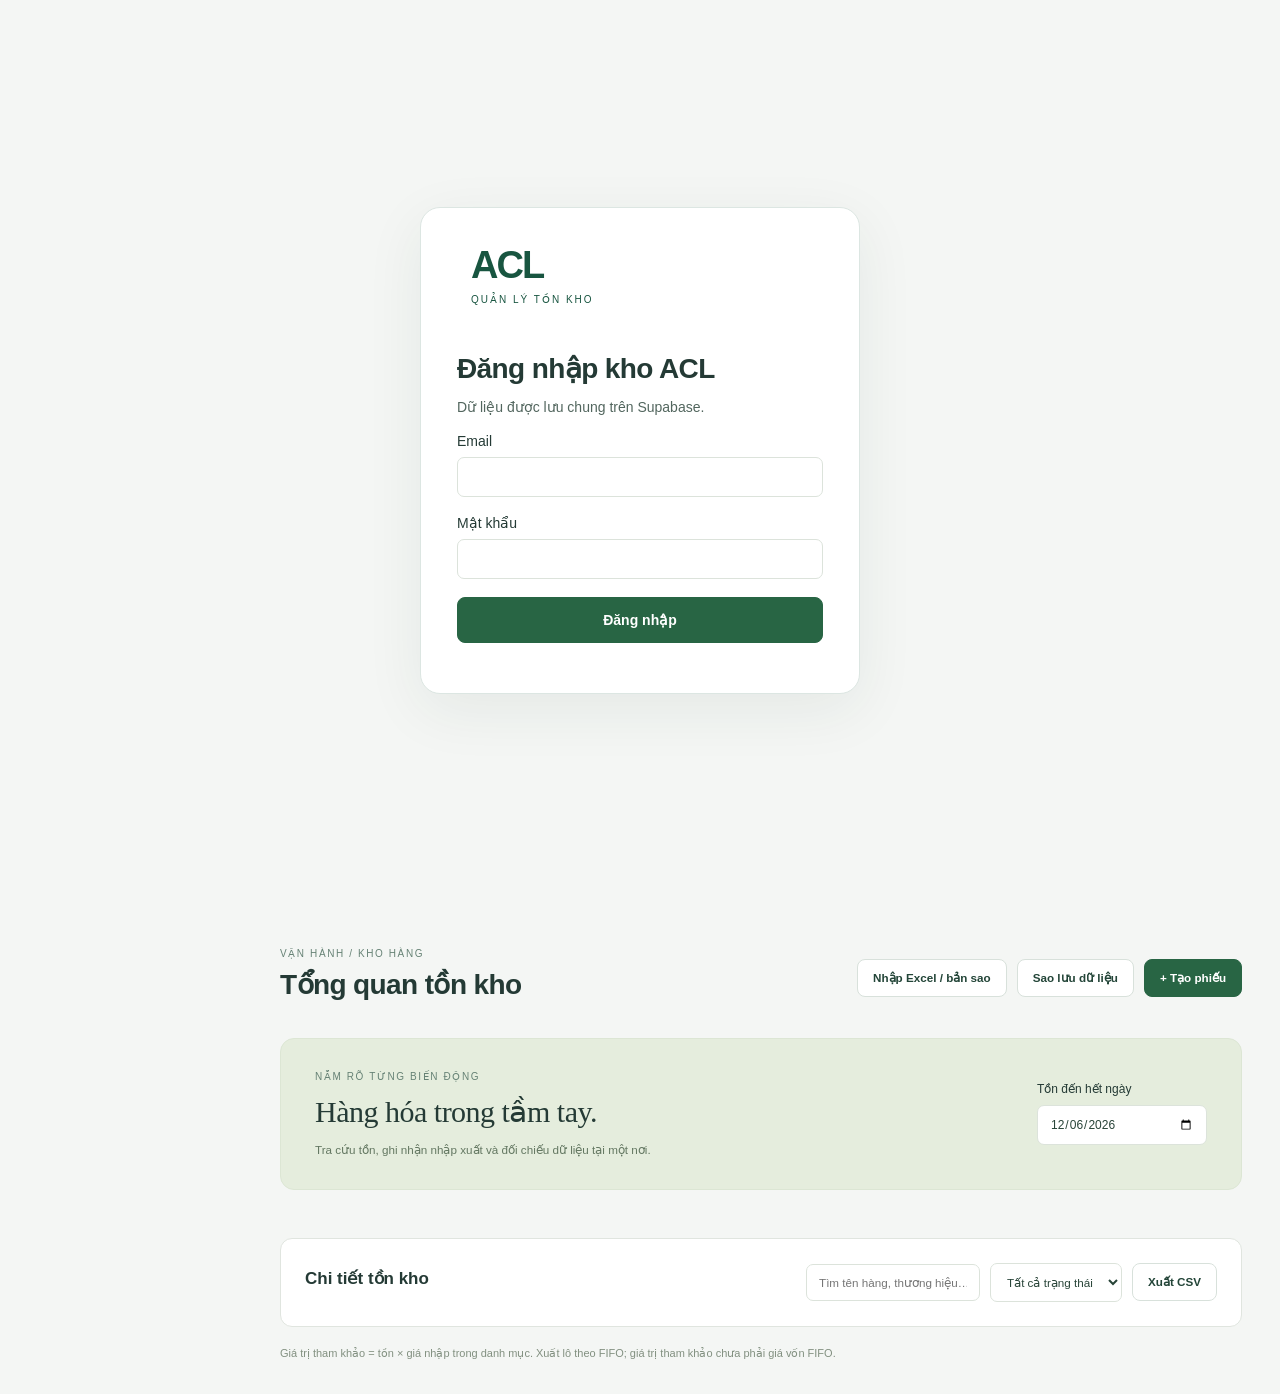
==== docs/index.html @ 4f7df500 "Publish ACL web interface for GitHub Pages with authenticated Supabase storage Add private workspace" ====
<!doctype html><html lang="vi"><head><meta charset="utf-8"><meta name="viewport" content="width=device-width,initial-scale=1"><title>ACL • Quản lý tồn kho</title><link rel="stylesheet" href="style.css"></head><body class="signed-out"><section id="login-panel"><div class="login-card"><div class="logo">ACL<span>QUẢN LÝ TỒN KHO</span></div><h1>Đăng nhập kho ACL</h1><p>Dữ liệu được lưu chung trên Supabase.</p><form id="login-form"><label>Email<input id="login-email" type="email" required autocomplete="email"></label><label>Mật khẩu<input id="login-password" type="password" required autocomplete="current-password"></label><button class="primary">Đăng nhập</button></form><p id="login-status" role="alert"></p></div></section>
<aside><div class="logo">ACL<span>QUẢN LÝ TỒN KHO</span></div><nav><button data-view="stock" class="active">▦ Tổng quan tồn kho</button><button data-view="movements">⇄ Nhập / Xuất kho</button><button data-view="orders">▤ Lên đơn</button><button data-view="products">□ Danh mục hàng hóa</button></nav><div class="aside-bottom">KHO HÀNG ACL<br><small>Dữ liệu lưu trên Supabase</small><button id="logout">Đăng xuất</button><small id="account"</small></div></aside>
<main><header><div><small>VẬN HÀNH / KHO HÀNG</small><h1 id="title">Tổng quan tồn kho</h1></div><div class="actions"><button id="import">Nhập Excel</button><button id="backup">Sao lưu dữ liệu</button><button id="new" class="primary">+ Tạo phiếu</button></div></header>
<div id="message" role="status"></div><section class="hero"><div><span class="eyebrow">NẮM RÕ TỪNG BIẾN ĐỘNG</span><h2>Hàng hóa trong tầm tay.</h2><p>Tra cứu tồn, ghi nhận nhập xuất và đối chiếu dữ liệu tại một nơi.</p></div><label>Tồn đến hết ngày<input id="cutoff" type="date"></label></section>
<section id="cards" class="cards"></section><section class="panel"><div class="toolbar"><div><h2 id="tabletitle">Chi tiết tồn kho</h2><span id="count"></span></div><div class="actions"><input id="search" aria-label="Tìm kiếm" placeholder="Tìm tên hàng, thương hiệu…"><select id="movement-kind" aria-label="Loại phiếu kho" hidden><option value="all">Tất cả nhập / xuất</option><option value="in">Phiếu nhập</option><option value="out">Phiếu xuất</option></select><select id="filter" aria-label="Lọc trạng thái"><option value="all">Tất cả trạng thái</option><option value="low">Sắp hết hàng</option><option value="negative">Tồn âm</option><option value="review">Cần đối chiếu</option></select><button id="csv">Xuất CSV</button></div></div><div id="content" class="tablewrap"></div></section><footer>Giá trị tham khảo = tồn × giá nhập trong danh mục. Xuất lô theo FIFO; giá trị tham khảo chưa phải giá vốn FIFO.</footer></main>
<input type="file" id="file" accept=".xlsx" hidden><dialog id="dialog"><form id="form"><div class="dialoghead"><h2 id="dialogtitle">Tạo phiếu kho</h2><button type="button" id="close" aria-label="Đóng">✕</button></div><div id="fields" class="fields"></div><p id="formerror" role="alert"></p><button class="primary" type="submit">Lưu vào kho</button></form></dialog><script src="cloud-config.js"></script><script src="cloud-api.js"></script><script src="app.js"></script><script src="workflows.js"></script><script src="https://cdn.sheetjs.com/xlsx-0.20.3/package/dist/xlsx.full.min.js" integrity="sha384-EnyY0/GSHQGSxSgMwaIPzSESbqoOLSexfnSMN2AP+39Ckmn92stwABZynq1JyzdT" crossorigin="anonymous"></script><script src="excel-import.js"></script><script src="cloud-start.js"></script></body></html>
---- docs/style.css ----
:root{font-family:Inter,-apple-system,BlinkMacSystemFont,"Segoe UI",sans-serif;color:#243a35;background:#f4f6f4;font-size:14px}*{box-sizing:border-box}body{margin:0}aside{width:242px;background:#123c31;color:#fff;position:fixed;inset:0 auto 0 0;padding:36px 22px;display:flex;flex-direction:column}.logo{font-size:38px;letter-spacing:-2px;font-weight:800;padding:0 14px 38px}.logo span{display:block;font-size:10px;letter-spacing:2px;margin-top:7px;font-weight:500}nav{display:grid;gap:8px}button,input,select{font:inherit}button{cursor:pointer;border:1px solid #d8e1db;background:#fff;color:#234538;border-radius:8px;padding:11px 15px;font-weight:600}button:hover{background:#edf5ed}button:disabled{opacity:.5;cursor:wait}nav button{background:none;border:0;color:#c1d5c8;text-align:left;padding:15px 12px;font-weight:500}nav button.active{color:#fff;background:#2b5746}nav button:hover{background:#234d3f}.aside-bottom{margin-top:auto;font-size:11px;letter-spacing:1px;line-height:2;padding:14px}.aside-bottom small{letter-spacing:0;color:#b7cdbf}main{margin-left:242px;padding:34px 38px;max-width:1800px}header{display:flex;align-items:center;justify-content:space-between;gap:20px;margin-bottom:28px}header small,.eyebrow{font-size:10px;letter-spacing:1.6px;color:#668275}h1{font-size:28px;margin:9px 0;letter-spacing:-.6px}h2{font-size:19px;margin:0 0 8px}.actions{display:flex;gap:10px;align-items:center;flex-wrap:wrap}.primary{background:#286544;color:white;border-color:#286544}.primary:hover{background:#194e32}.hero{padding:30px 34px;background:#e5eddd;border-radius:14px;display:flex;justify-content:space-between;align-items:center;gap:24px;border:1px solid #dce6d4}.hero h2{font-family:Georgia,serif;font-size:30px;font-weight:400;letter-spacing:-.5px;margin:12px 0}.hero p{margin:0;color:#637761;line-height:1.5}.hero label{font-size:12px;min-width:170px}input,select{padding:11px 12px;border:1px solid #dce3db;border-radius:7px;background:#fff;color:#284438;min-width:0}.hero input{display:block;margin-top:9px;width:100%}.cards{display:grid;grid-template-columns:repeat(4,1fr);gap:16px;margin:24px 0}.card{border:1px solid #e0e5df;background:#fff;border-radius:10px;padding:22px}.card small{color:#6e7e72}.card strong{display:block;font-size:27px;margin:12px 0 8px;font-weight:600;letter-spacing:-1px}.card span{font-size:11px;color:#6e7e72}.panel{background:white;border:1px solid #e0e5df;border-radius:12px;overflow:hidden}.toolbar{display:flex;justify-content:space-between;gap:15px;align-items:center;padding:24px}.toolbar h2{font-size:17px}.toolbar span{font-size:12px;color:#7b897d}.tablewrap{overflow:auto;max-height:570px}table{border-collapse:collapse;width:100%;white-space:nowrap;font-size:13px}th{text-align:left;background:#f5f7f3;color:#758274;font-size:10px;letter-spacing:.6px;text-transform:uppercase;position:sticky;top:0;z-index:1}td,th{padding:16px 22px;border-bottom:1px solid #edf0e9}td.num,th.num{text-align:right}td:first-child{font-weight:500}tr:hover td{background:#f9fbf7}.sub{display:block;font-size:11px;color:#8a968a;margin-top:5px}.badge{padding:5px 9px;background:#eaf3e8;color:#3e714a;border-radius:5px;font-size:11px}.badge.warn{background:#fff2d9;color:#976a25}.badge.bad{background:#fae9e5;color:#b05142}footer{font-size:11px;color:#829080;margin-top:20px}#message:not(:empty){background:#fff2d9;padding:14px;border-radius:8px;margin-bottom:16px;line-height:1.5}.empty{padding:60px;text-align:center;color:#7a8c7c}.warnings{padding:22px 40px;line-height:1.8}.warnings li{margin:8px 0}dialog{border:0;border-radius:15px;padding:28px;width:600px;max-width:94vw;box-shadow:0 24px 90px #122e3450}dialog::backdrop{background:#102b3060}.dialoghead{display:flex;justify-content:space-between;align-items:center;margin-bottom:20px}.fields{display:grid;grid-template-columns:1fr 1fr;gap:16px}.fields label{font-size:12px;display:flex;flex-direction:column;gap:7px}.fields .wide{grid-column:1/-1}#formerror{color:#a13225}button:focus-visible,input:focus-visible,select:focus-visible{outline:3px solid #a4c895;outline-offset:2px}@media(max-width:1050px){aside{width:190px;padding:25px 12px}main{margin-left:190px;padding:24px}.cards{grid-template-columns:repeat(2,1fr)}header,.toolbar{align-items:flex-start;flex-direction:column}}@media(max-width:650px){aside{position:static;width:100%;padding:18px}.logo{padding:0;font-size:26px}.logo span,.aside-bottom{display:none}nav{display:flex;overflow:auto;margin-top:15px}nav button{white-space:nowrap;padding:10px}main{margin:0;padding:18px}.hero{padding:22px;display:block}.hero label{display:block;margin-top:22px}.hero h2{font-size:26px}.card{padding:15px}.card strong{font-size:23px}.fields{grid-template-columns:1fr}.fields .wide{grid-column:auto}.toolbar{padding:18px}}

[hidden]{display:none!important}aside nav{overflow-y:auto}dialog:has(.document-fields){width:800px;max-height:92vh}.document-fields{display:block}.document-line{padding:18px;margin:18px 0;border:1px solid #dce5da;border-radius:10px;background:#f8faf7}.line-top{display:flex;justify-content:space-between;align-items:center;margin-bottom:12px}.line-grid{display:grid;grid-template-columns:1fr 1fr;gap:14px}.line-grid .wide{grid-column:1/-1}.line-grid label{display:flex;flex-direction:column;gap:7px;font-size:12px}.line-grid input,.line-grid select{width:100%}.conversion-hint{font-size:12px;color:#667d68;line-height:1.5}.fifo-preview:not(:empty){background:#e9f1e3;padding:12px;border-radius:7px;font-size:12px;line-height:1.7}.lot-text{white-space:pre-line;display:block;min-width:180px;max-width:440px;line-height:1.6}.row-actions{display:flex;gap:7px}.danger{color:#ac4835}.order-notice{background:#e9f1e3;padding:12px;border-radius:7px;font-size:13px;line-height:1.6}.document-fields>.fields{margin-bottom:18px}@media(max-width:650px){.line-grid{grid-template-columns:1fr}.line-grid .wide{grid-column:auto}dialog{padding:18px}.document-line{padding:12px}}

dialog .dialoghead{position:sticky;top:-28px;background:white;z-index:3;padding:12px 0}dialog #form>button[type=submit]{position:sticky;bottom:0;z-index:3;box-shadow:0 0 0 8px white}.fifo-preview.lot-text{max-width:none}@media(max-width:650px){dialog .dialoghead{top:-18px}}

.product-results{color:#647c68;font-weight:400}.quick-product-button{align-self:flex-start;text-align:left}.product-search{background:#fff}.product[size]{min-height:44px}.product option{padding:7px}#quick-product-dialog{width:630px;max-height:92vh}#quick-product-error{color:#a13225}#quick-product-form>p{font-size:13px;line-height:1.5}#quick-product-form>button[type=submit]{margin-top:14px}
#login-panel{display:none}.signed-out>aside,.signed-out>main{display:none}.signed-out #login-panel{display:flex;min-height:100vh;align-items:center;justify-content:center;width:100%}.login-card{width:min(440px,90vw);padding:36px;background:white;border:1px solid #dce6e2;border-radius:20px;box-shadow:0 16px 60px #173d2912}.login-card .logo{color:#185540}.login-card label{display:grid;gap:8px;margin:18px 0}.login-card input{width:100%}.login-card button{width:100%;padding:14px}.login-card p{color:#52665e}#login-status{color:#ad3030}.aside-bottom #logout{margin-top:12px}#account{display:block;overflow-wrap:anywhere;margin-top:12px}
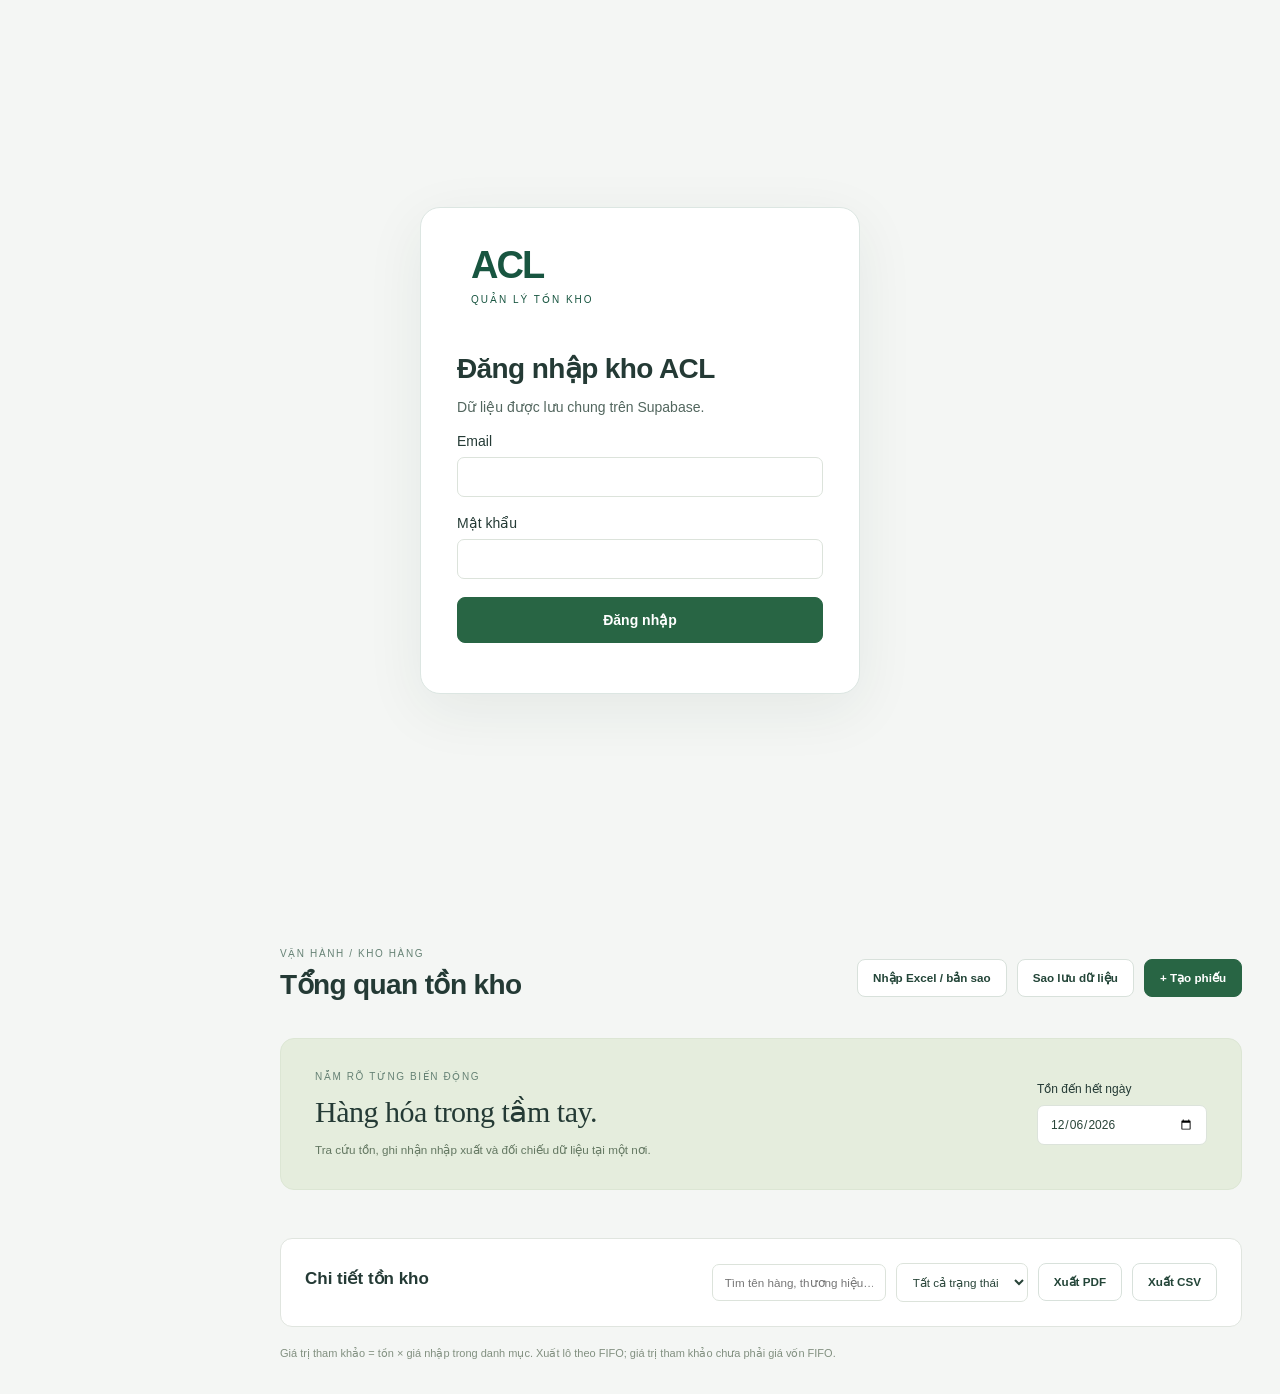
==== commit 1f83ee34: "Add stock PDF report matching the supplied A4 inventory template Place Export PDF beside CSV in stoc" ====
--- a/docs/index.html
+++ b/docs/index.html
@@ -3,4 +3,4 @@
 <main><header><div><small>VẬN HÀNH / KHO HÀNG</small><h1 id="title">Tổng quan tồn kho</h1></div><div class="actions"><button id="import">Nhập Excel</button><button id="backup">Sao lưu dữ liệu</button><button id="new" class="primary">+ Tạo phiếu</button></div></header>
 <div id="message" role="status"></div><section class="hero"><div><span class="eyebrow">NẮM RÕ TỪNG BIẾN ĐỘNG</span><h2>Hàng hóa trong tầm tay.</h2><p>Tra cứu tồn, ghi nhận nhập xuất và đối chiếu dữ liệu tại một nơi.</p></div><label>Tồn đến hết ngày<input id="cutoff" type="date"></label></section>
 <section id="cards" class="cards"></section><section class="panel"><div class="toolbar"><div><h2 id="tabletitle">Chi tiết tồn kho</h2><span id="count"></span></div><div class="actions"><input id="search" aria-label="Tìm kiếm" placeholder="Tìm tên hàng, thương hiệu…"><select id="movement-kind" aria-label="Loại phiếu kho" hidden><option value="all">Tất cả nhập / xuất</option><option value="in">Phiếu nhập</option><option value="out">Phiếu xuất</option></select><select id="filter" aria-label="Lọc trạng thái"><option value="all">Tất cả trạng thái</option><option value="low">Sắp hết hàng</option><option value="negative">Tồn âm</option><option value="review">Cần đối chiếu</option></select><button id="csv">Xuất CSV</button></div></div><div id="content" class="tablewrap"></div></section><footer>Giá trị tham khảo = tồn × giá nhập trong danh mục. Xuất lô theo FIFO; giá trị tham khảo chưa phải giá vốn FIFO.</footer></main>
-<input type="file" id="file" accept=".xlsx" hidden><dialog id="dialog"><form id="form"><div class="dialoghead"><h2 id="dialogtitle">Tạo phiếu kho</h2><button type="button" id="close" aria-label="Đóng">✕</button></div><div id="fields" class="fields"></div><p id="formerror" role="alert"></p><button class="primary" type="submit">Lưu vào kho</button></form></dialog><script src="cloud-config.js"></script><script src="cloud-api.js"></script><script src="app.js"></script><script src="workflows.js"></script><script src="https://cdn.sheetjs.com/xlsx-0.20.3/package/dist/xlsx.full.min.js" integrity="sha384-EnyY0/GSHQGSxSgMwaIPzSESbqoOLSexfnSMN2AP+39Ckmn92stwABZynq1JyzdT" crossorigin="anonymous"></script><script src="excel-import.js"></script><script src="cloud-start.js"></script></body></html>
+<input type="file" id="file" accept=".xlsx" hidden><dialog id="dialog"><form id="form"><div class="dialoghead"><h2 id="dialogtitle">Tạo phiếu kho</h2><button type="button" id="close" aria-label="Đóng">✕</button></div><div id="fields" class="fields"></div><p id="formerror" role="alert"></p><button class="primary" type="submit">Lưu vào kho</button></form></dialog><script src="cloud-config.js"></script><script src="cloud-api.js"></script><script src="app.js"></script><script src="workflows.js"></script><script src="stock-pdf.js"></script><script src="https://cdn.sheetjs.com/xlsx-0.20.3/package/dist/xlsx.full.min.js" integrity="sha384-EnyY0/GSHQGSxSgMwaIPzSESbqoOLSexfnSMN2AP+39Ckmn92stwABZynq1JyzdT" crossorigin="anonymous"></script><script src="excel-import.js"></script><script src="cloud-start.js"></script></body></html>
